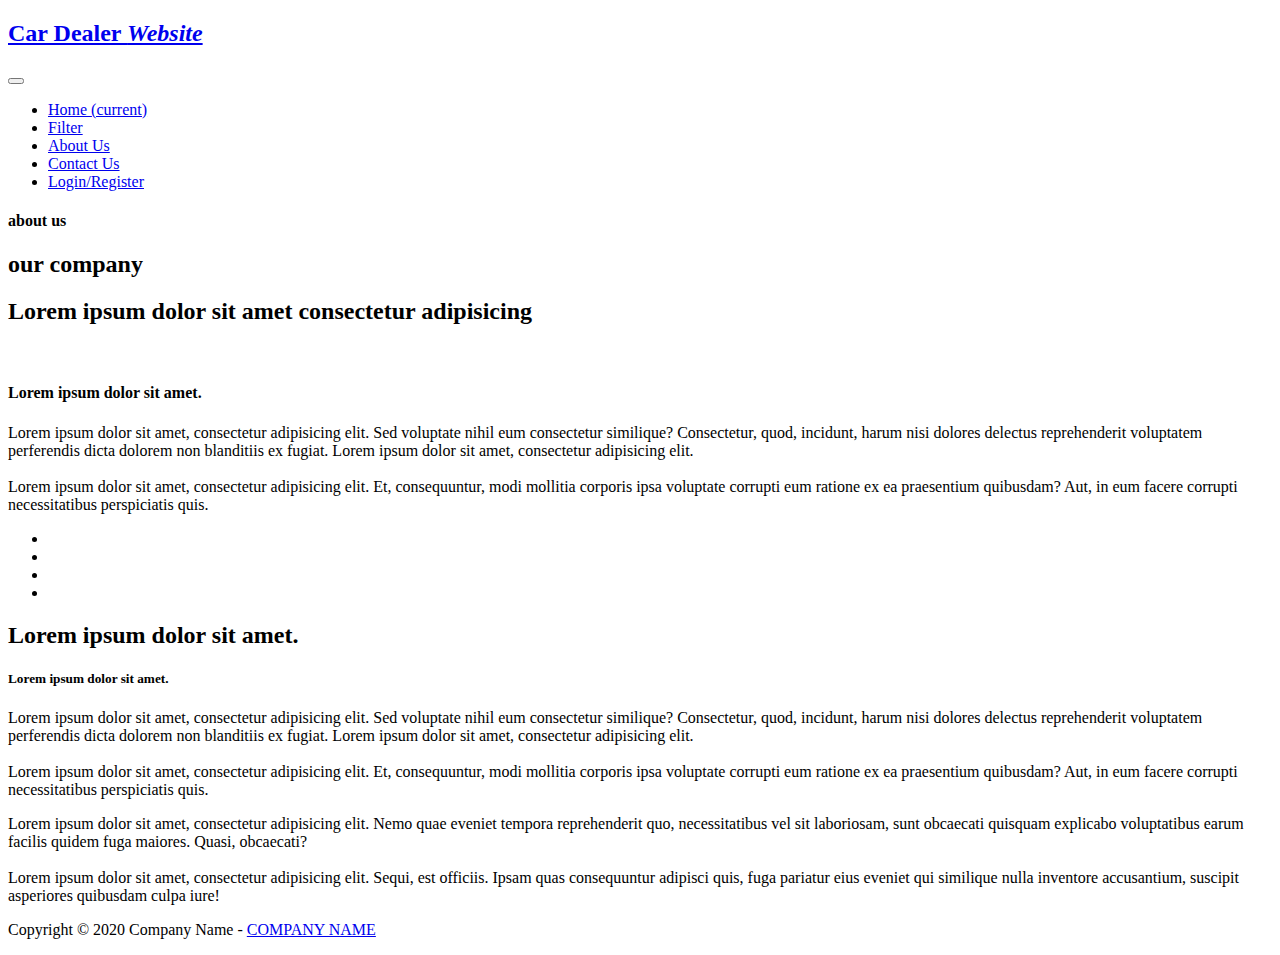
==== about-us.html @ 63cbf661 "Add files via upload" ====
<!DOCTYPE html>
<html lang="en">

  <head>

    <meta charset="utf-8">
    <meta name="viewport" content="width=device-width, initial-scale=1, shrink-to-fit=no">
    <meta name="description" content="">
    <meta name="author" content="">
    <link rel="icon" href="assets/images/favicon.ico">

    <link href="https://fonts.googleapis.com/css?family=Poppins:100,200,300,400,500,600,700,800,900&display=swap" rel="stylesheet">

    <title>PHPJabbers.com | Free Car Dealer Website Template</title>

    <!-- Bootstrap core CSS -->
    <link href="vendor/bootstrap/css/bootstrap.min.css" rel="stylesheet">

    <!-- Additional CSS Files -->
    <link rel="stylesheet" href="assets/css/fontawesome.css">
    <link rel="stylesheet" href="assets/css/style.css">
    <link rel="stylesheet" href="assets/css/owl.css">

  </head>

  <body>

    <!-- ***** Preloader Start ***** -->
    <div id="preloader">
        <div class="jumper">
            <div></div>
            <div></div>
            <div></div>
        </div>
    </div>  
    <!-- ***** Preloader End ***** -->

    <!-- Header -->
    <header class="">
      <nav class="navbar navbar-expand-lg">
        <div class="container">
          <a class="navbar-brand" href="index.html"><h2>Car Dealer <em>Website</em></h2></a>
          <button class="navbar-toggler" type="button" data-toggle="collapse" data-target="#navbarResponsive" aria-controls="navbarResponsive" aria-expanded="false" aria-label="Toggle navigation">
            <span class="navbar-toggler-icon"></span>
          </button>
          <div class="collapse navbar-collapse" id="navbarResponsive">
            <ul class="navbar-nav ml-auto">
                <li class="nav-item">
                    <a class="nav-link" href="index.html">Home
                      <span class="sr-only">(current)</span>
                    </a>
                </li> 

                <li class="nav-item"><a class="nav-link" href="filter.html">Filter</a></li>

                

                <li class="nav-item active"><a class="nav-link" href="about-us.html">About Us</a></li>
                
                 <li class="nav-item"><a class="nav-link" href="contact.html">Contact Us</a></li>
                <li class=""><a class="login-link" href="login.html">Login/Register</a></li>
            </ul>
          </div>
        </div>
      </nav>
    </header>

    <!-- Page Content -->
    <div class="page-heading about-heading header-text" style="background-image: url(assets/images/heading-1-1920x500.jpg);">
      <div class="container">
        <div class="row">
          <div class="col-md-12">
            <div class="text-content">
              <h4>about us</h4>
              <h2>our company</h2>
            </div>
          </div>
        </div>
      </div>
    </div>


    <div class="best-features about-features">
      <div class="container">
        <div class="row">
          <div class="col-md-12">
            <div class="section-heading">
              <h2>Lorem ipsum dolor sit amet consectetur adipisicing</h2>
            </div>
          </div>
          <div class="col-md-6">
            <div class="right-image">
              <img src="assets/images/about-1-570x350.jpg" alt="">
            </div>
          </div>
          <div class="col-md-6">
            <div class="left-content">
              <h4>Lorem ipsum dolor sit amet.</h4>
              <p>Lorem ipsum dolor sit amet, consectetur adipisicing elit. Sed voluptate nihil eum consectetur similique? Consectetur, quod, incidunt, harum nisi dolores delectus reprehenderit voluptatem perferendis dicta dolorem non blanditiis ex fugiat. Lorem ipsum dolor sit amet, consectetur adipisicing elit.<br><br>Lorem ipsum dolor sit amet, consectetur adipisicing elit. Et, consequuntur, modi mollitia corporis ipsa voluptate corrupti eum ratione ex ea praesentium quibusdam? Aut, in eum facere corrupti necessitatibus perspiciatis quis.</p>
              <ul class="social-icons">
                <li><a href="#"><i class="fa fa-facebook"></i></a></li>
                <li><a href="#"><i class="fa fa-twitter"></i></a></li>
                <li><a href="#"><i class="fa fa-linkedin"></i></a></li>
                <li><a href="#"><i class="fa fa-behance"></i></a></li>
              </ul>
            </div>
          </div>
        </div>
      </div>
    </div>

    
    <div class="team-members">
      <div class="container">
        <div class="row">
          <div class="col-md-12">
            <div class="section-heading">
              <h2>Lorem ipsum dolor sit amet.</h2>
            </div>

            <h5>Lorem ipsum dolor sit amet.</h5>

            <p>Lorem ipsum dolor sit amet, consectetur adipisicing elit. Sed voluptate nihil eum consectetur similique? Consectetur, quod, incidunt, harum nisi dolores delectus reprehenderit voluptatem perferendis dicta dolorem non blanditiis ex fugiat. Lorem ipsum dolor sit amet, consectetur adipisicing elit.<br><br>Lorem ipsum dolor sit amet, consectetur adipisicing elit. Et, consequuntur, modi mollitia corporis ipsa voluptate corrupti eum ratione ex ea praesentium quibusdam? Aut, in eum facere corrupti necessitatibus perspiciatis quis.</p>

            <p>Lorem ipsum dolor sit amet, consectetur adipisicing elit. Nemo quae eveniet tempora reprehenderit quo, necessitatibus vel sit laboriosam, sunt obcaecati quisquam explicabo voluptatibus earum facilis quidem fuga maiores. Quasi, obcaecati? <br><br> Lorem ipsum dolor sit amet, consectetur adipisicing elit. Sequi, est officiis. Ipsam quas consequuntur adipisci quis, fuga pariatur eius eveniet qui similique nulla inventore accusantium, suscipit asperiores quibusdam culpa iure!</p>
          </div>
        </div>
      </div>
    </div>

    <footer>
      <div class="container">
        <div class="row">
          <div class="col-md-12">
            <div class="inner-content">
              <p>Copyright © 2020 Company Name - <a href="#">COMPANY NAME</a></p>
            </div>
          </div>
        </div>
      </div>
    </footer>


    <!-- Bootstrap core JavaScript -->
    <script src="vendor/jquery/jquery.min.js"></script>
    <script src="vendor/bootstrap/js/bootstrap.bundle.min.js"></script>


    <!-- Additional Scripts -->
    <script src="assets/js/custom.js"></script>
    <script src="assets/js/owl.js"></script>
  </body>

</html>
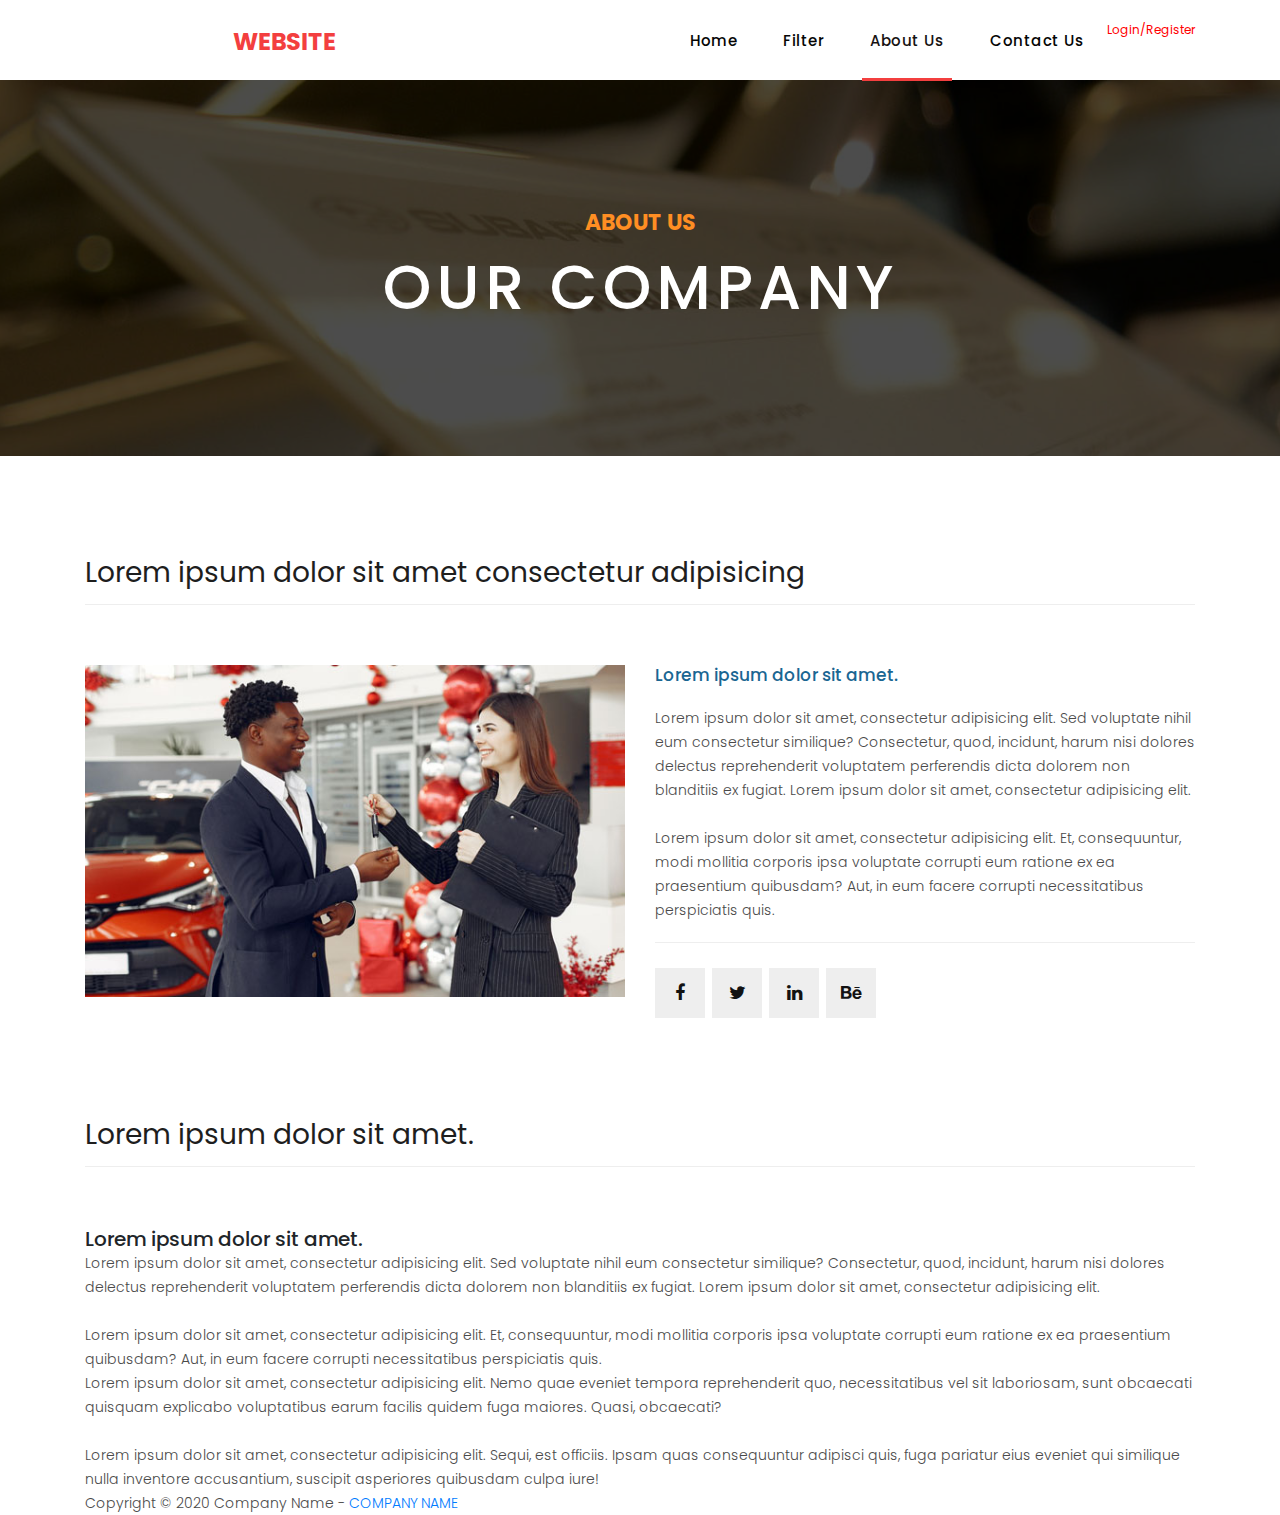
==== commit 161243cc: "," ====
--- a/about-us.html
+++ b/about-us.html
@@ -11,7 +11,7 @@
 
     <link href="https://fonts.googleapis.com/css?family=Poppins:100,200,300,400,500,600,700,800,900&display=swap" rel="stylesheet">
 
-    <title>PHPJabbers.com | Free Car Dealer Website Template</title>
+    <title>ShelbyAuto</title>
 
     <!-- Bootstrap core CSS -->
     <link href="vendor/bootstrap/css/bootstrap.min.css" rel="stylesheet">
--- a/assets/css/style.css
+++ b/assets/css/style.css
@@ -0,0 +1,1095 @@
+body {
+  font-family: 'Poppins', sans-serif;
+  overflow-x: hidden;
+  text-rendering: optimizeLegibility;
+  -webkit-font-smoothing: antialiased;
+  -moz-osx-font-smoothing: grayscale;
+}
+p {
+	margin-bottom: 0px;
+	font-size: 14px;
+	font-weight: 300;
+	color: #4a4a4a;
+	line-height: 24px;
+}
+a {
+	text-decoration: none!important;
+}
+ul {
+	padding: 0;
+	margin: 0;
+	list-style: none;
+}
+
+h1,h2,h3,h4,h5,h6 {
+	margin: 0px;
+}
+
+ul.social-icons li {
+	display: inline-block;
+	margin-right: 3px;
+}
+
+ul.social-icons li:last-child {
+	margin-right: 0px;
+}
+
+ul.social-icons li a {
+	width: 50px;
+	height: 50px;
+	display: inline-block;
+	line-height: 50px;
+	background-color: #eee;
+	color: #121212;
+	font-size: 18px;
+	text-align: center;
+	transition: all .3s;
+}
+
+ul.social-icons li a:hover {
+	background-color: #f33f3f;
+	color: #fff;
+}
+
+a.filled-button {
+	background-color: #f33f3f;
+	color: #fff;
+	font-size: 14px;
+	text-transform: capitalize;
+	font-weight: 300;
+	padding: 10px 20px;
+	border-radius: 5px;
+	display: inline-block;
+	transition: all 0.3s;
+}
+
+a.filled-button:hover {
+	background-color: #121212;
+	color: #fff;
+}
+
+.section-heading {
+	text-align: left;
+	margin-bottom: 60px;
+	border-bottom: 1px solid #eee;
+}
+
+.section-heading h2 {
+	font-size: 28px;
+	font-weight: 400;
+	color: #1e1e1e;
+	margin-bottom: 15px;
+}
+
+.page-heading {
+	padding: 210px 0px 130px 0px;
+	text-align: center;
+	background-position: center center;
+	background-repeat: no-repeat;
+	background-size: cover;
+}
+
+.page-heading .text-content h4 {
+	color: #ff8e23;
+	font-size: 22px;
+	text-transform: uppercase;
+	font-weight: 700;
+	margin-bottom: 15px;
+}
+
+.page-heading .text-content h2 {
+	color: #fff;
+	font-size: 62px;
+	text-transform: uppercase;
+	letter-spacing: 5px;
+}
+
+#preloader {
+  overflow: hidden;
+  background: #f33f3f;
+  left: 0;
+  right: 0;
+  top: 0;
+  bottom: 0;
+  position: fixed;
+  z-index: 9999999;
+  color: #fff;
+}
+
+#preloader .jumper {
+  left: 0;
+  top: 0;
+  right: 0;
+  bottom: 0;
+  display: block;
+  position: absolute;
+  margin: auto;
+  width: 50px;
+  height: 50px;
+}
+
+#preloader .jumper > div {
+  background-color: #fff;
+  width: 10px;
+  height: 10px;
+  border-radius: 100%;
+  -webkit-animation-fill-mode: both;
+  animation-fill-mode: both;
+  position: absolute;
+  opacity: 0;
+  width: 50px;
+  height: 50px;
+  -webkit-animation: jumper 1s 0s linear infinite;
+  animation: jumper 1s 0s linear infinite;
+}
+
+#preloader .jumper > div:nth-child(2) {
+  -webkit-animation-delay: 0.33333s;
+  animation-delay: 0.33333s;
+}
+
+#preloader .jumper > div:nth-child(3) {
+  -webkit-animation-delay: 0.66666s;
+  animation-delay: 0.66666s;
+}
+
+@-webkit-keyframes jumper {
+  0% {
+    opacity: 0;
+    -webkit-transform: scale(0);
+    transform: scale(0);
+  }
+  5% {
+    opacity: 1;
+  }
+  100% {
+    -webkit-transform: scale(1);
+    transform: scale(1);
+    opacity: 0;
+  }
+}
+
+@keyframes jumper {
+  0% {
+    opacity: 0;
+    -webkit-transform: scale(0);
+    transform: scale(0);
+  }
+  5% {
+    opacity: 1;
+  }
+  100% {
+    opacity: 0;
+  }
+}
+
+
+/* Header Style */
+header {
+	position: absolute;
+	z-index: 99999;
+	width: 100%;
+	height: 80px;
+	background-color: #ffffff;
+	-webkit-transition: all 0.3s ease-in-out 0s;
+    -moz-transition: all 0.3s ease-in-out 0s;
+    -o-transition: all 0.3s ease-in-out 0s;
+    transition: all 0.3s ease-in-out 0s;
+}
+header .navbar {
+	padding: 17px 0px;
+}
+.background-header .navbar {
+	padding: 17px 0px;
+}
+.background-header {
+	top: 0;
+	position: fixed;
+	background-color: #fff!important;
+	box-shadow: 0px 1px 10px rgba(255, 253, 253, 0.1);
+}
+.background-header .navbar-brand h2 {
+	color: #121212!important;
+}
+.background-header .navbar-nav a.nav-link {
+	color: #1e1e1e!important;
+}
+.background-header .navbar-nav .nav-link:hover,
+.background-header .navbar-nav .active>.nav-link,
+.background-header .navbar-nav .nav-link.active,
+.background-header .navbar-nav .nav-link.show,
+.background-header .navbar-nav .show>.nav-link {
+	color: #f33f3f!important;
+}
+.navbar .navbar-brand {
+	float: 	left;
+	margin-top: -12px;
+	outline: none;
+}
+.navbar .navbar-brand h2 {
+	color: #fff;
+	text-transform: uppercase;
+	font-size: 24px;
+	font-weight: 700;
+	-webkit-transition: all .3s ease 0s;
+    -moz-transition: all .3s ease 0s;
+    -o-transition: all .3s ease 0s;
+    transition: all .3s ease 0s;
+}
+.navbar .navbar-brand h2 em {
+	font-style: normal;
+	color: #f33f3f;
+}
+#navbarResponsive {
+	z-index: 999;
+}
+.navbar-collapse {
+	text-align: center;
+}
+.navbar .navbar-nav .nav-item {
+	margin: 0px 15px;
+}
+.navbar .navbar-nav a.nav-link {
+	text-transform: capitalize;
+	font-size: 15px;
+	font-weight: 500;
+	letter-spacing: 0.5px;
+	color: #050505;
+	transition: all 0.5s;
+	margin-top: 5px;
+}
+.navbar .navbar-nav .nav-link:hover,
+.navbar .navbar-nav .active>.nav-link,
+.navbar .navbar-nav .nav-link.active,
+.navbar .navbar-nav .nav-link.show,
+.navbar .navbar-nav .show>.nav-link {
+	color: #161212;
+	padding-bottom: 25px;
+	border-bottom: 3px solid #f33f3f;
+}
+.navbar .navbar-toggler-icon {
+	background-image: none;
+}
+.navbar .navbar-toggler {
+	border-color: #242222;
+	background-color: #1d1a1a;	
+	height: 36px;
+	outline: none;
+	border-radius: 0px;
+	position: absolute;
+	right: 30px;
+	top: 20px;
+}
+.navbar .navbar-toggler-icon:after {
+	content: '\f0c9';
+	color: #f33f3f;
+	font-size: 18px;
+	line-height: 26px;
+	font-family: 'FontAwesome';
+}
+
+
+
+/* Banner Style */
+.banner {
+	position: relative;
+	text-align: center;
+	padding-top: 80px;
+}
+
+.banner-item-01 {
+	padding: 300px 0px;
+	background-image: url(../images/slider-image-1-1920x600.jpg);
+	background-size: cover;
+	background-repeat: no-repeat;
+	background-position: center center;
+}
+
+.banner-item-02 {
+	padding: 300px 0px;
+	background-image: url(../images/slider-image-2-1920x600.jpg);
+	background-size: cover;
+	background-repeat: no-repeat;
+	background-position: center center;
+}
+
+.banner-item-03 {
+	padding: 300px 0px;
+	background-image: url(../images/slider-image-3-1920x600.jpg);
+	background-size: cover;
+	background-repeat: no-repeat;
+	background-position: center center;
+}
+
+.banner .banner-item {
+	max-height: 600px;
+}
+
+.banner .text-content {
+	position: absolute;
+	top: 50%;
+	transform: translateY(-50%);
+	text-align: center;
+	width: 100%;
+}
+
+.banner .text-content h4 {
+	color: #f33f3f;
+	font-size: 22px;
+	text-transform: uppercase;
+	font-weight: 700;
+	margin-bottom: 15px;
+}
+
+.banner .text-content h2 {
+	color: #fff;
+	font-size: 62px;
+	text-transform: uppercase;
+	letter-spacing: 5px;
+}
+
+.owl-banner .owl-dots .owl-dot {
+  border-radius: 3px;
+}
+.owl-banner .owl-dots {
+    display: -webkit-box;
+    display: -webkit-flex;
+    display: -ms-flexbox;
+    display: flex;
+    -ms-flex-pack: center;
+    -webkit-justify-content: center;
+    justify-content: center;
+    position: absolute;
+    left: 50%;
+    transform: translateX(-50%);
+    bottom: 30px;
+}
+.owl-banner .owl-dots .owl-dot {
+    width: 10px;
+    height: 10px;
+    border-radius: 50%;
+    margin: 0 10px;
+    background-color: #fff;
+    opacity: 0.5;
+}
+.owl-banner .owl-dots .owl-dot:focus {
+    outline: none
+}
+.owl-banner .owl-dots .owl-dot.active {
+    background-color: #fff;
+    opacity: 1;
+}
+
+
+
+/* Latest Produtcs */
+
+.latest-products {
+	margin-top: 100px;
+}
+
+.section-heading a {
+	float: right;
+	margin-top: -35px;
+	text-transform: uppercase;
+	font-size: 13px;
+	font-weight: 700;
+	color: #f33f3f;
+}
+
+.product-item {
+	border: 1px solid #eee;
+	margin-bottom: 30px;
+}
+
+.product-item .down-content {
+	padding: 30px;
+	position: relative;
+}
+
+.product-item img {
+	width: 100%;
+	overflow: hidden;
+}
+
+.product-item .down-content h4 {
+	font-size: 17px;
+	color: #1a6692;
+	margin-bottom: 20px;
+}
+
+.product-item .down-content h6 {
+	font-size: 18px;
+	margin-bottom: 15px;
+	color: #121212;
+}
+
+.product-item .down-content h6 small{
+	color: #999;
+}
+
+.product-item .down-content p {
+	margin-bottom: 20px;
+}
+
+.product-item .down-content ul li {
+	display: inline-block;
+}
+
+.product-item .down-content ul li i {
+	color: #f33f3f;
+	font-size: 14px;
+}
+
+.product-item .down-content span {
+	position: absolute;
+	right: 30px;
+	bottom: 30px;
+	font-size: 13px;
+	color: #f33f3f;
+	font-weight: 500;
+}
+
+.product-item .down-content span a {
+	color: #f33f3f;
+	display: inline-block;
+	margin-bottom: 3px;
+}
+
+.modal-dialog { 
+	margin-top: 10%; 
+}
+
+/* Best Features */
+
+.about-features {
+	margin-top: 100px!important;
+}
+
+.about-features p {
+	border-bottom: 1px solid #eee;
+	padding-bottom: 20px;
+}
+
+.about-features .container .row {
+	padding-bottom: 0px!important;
+	border-bottom: none!important;
+}
+
+.best-features {
+	margin-top: 50px;
+}
+
+.best-features .container .row {
+	border-bottom: 1px solid #eee;
+	padding-bottom: 60px;
+}
+
+.best-features img {
+	width: 100%;
+	overflow: hidden;
+}
+
+.best-features h4 {
+	font-size: 17px;
+	color: #1a6692;
+	margin-bottom: 20px;
+}
+
+.best-features ul.featured-list li {
+	display: block;
+	margin-bottom: 10px;
+}
+
+.best-features p {
+	margin-bottom: 25px;
+}
+
+.best-features ul.featured-list li a {
+	font-size: 14px;
+	color: #4a4a4a;
+	font-weight: 300;
+	transition: all .3s;
+	position: relative;
+	padding-left: 13px;
+}
+
+.best-features ul.featured-list li a:before {
+	content: '';
+	width: 5px;
+	height: 5px;
+	display: inline-block;
+	background-color: #4a4a4a;
+	position: absolute;
+	left: 0;
+	transition: all .3s;
+	top: 8px;
+}
+
+.best-features ul.featured-list li a:hover {
+	color: #f33f3f;
+}
+
+.best-features ul.featured-list li a:hover::before {
+	background-color: #f33f3f;
+}
+
+.best-features .filled-button {
+	margin-top: 20px;
+}
+
+
+
+
+
+/* Call To Action */
+
+.call-to-action .inner-content {
+	margin-top: 60px;
+	padding: 30px;
+	background-color: #f7f7f7;
+	border-radius: 5px;
+}
+
+.call-to-action .inner-content h4 {
+	font-size: 17px;
+	color: #1a6692;
+	margin-bottom: 15px;
+}
+
+.call-to-action .inner-content em {
+	font-style: normal;
+	font-weight: 700;
+}
+
+.call-to-action .inner-content .col-md-4 {
+	text-align: right;
+}
+
+.call-to-action .inner-content .filled-button {
+	margin-top: 0px;
+}
+
+
+
+
+/* Footer */
+
+
+/* Product Page */
+
+.products {
+	margin-top: 100px;
+}
+
+.products .filters {
+	text-align: center;
+	border-bottom: 1px solid #eee;
+	padding-bottom: 10px;
+	margin-bottom: 60px;
+}
+
+.products .filters li {
+	text-transform: uppercase;
+	font-size: 13px;
+	font-weight: 700;
+	color: #121212;
+	display: inline-block;
+	margin: 0px 10px;
+	transition: all .3s;
+	cursor: pointer;
+}
+
+.products .filters ul li.active,
+.products .filters ul li:hover {
+  color: #f33f3f;
+}
+
+.dropdown-menu { 
+	border-radius: 0;
+}
+
+.dropdown-item { 
+	padding: .5rem 1.5rem; 
+}
+
+.page-heading {
+	position:relative;
+}
+.page-heading:before {
+	content:'';
+	position:absolute;
+	top:0;
+	left:0;
+	bottom:0;
+	right:0;
+	background-color:rgba(0,0,0,.7);
+}
+.page-heading .container {
+	position:relative;
+	z-index: 2;
+}
+.products ul.pages {
+	margin-top: 30px;
+	text-align: center;
+}
+
+.products ul.pages li {
+	display: inline-block;
+	margin: 0px 2px;
+}
+
+.products ul.pages li a {
+	width: 44px;
+	height: 44px;
+	display: inline-block;
+	line-height: 42px;
+	border: 1px solid #eee;
+	font-size: 15px;
+	font-weight: 700;
+	color: #121212;
+	transition: all .3s;
+}
+
+.products ul.pages li a:hover,
+.products ul.pages li.active a {
+	background-color: #f33f3f;
+	border-color: #f33f3f;
+	color: #fff;
+}
+
+
+
+/* Team Members */
+
+.team-members {
+	margin-top: 100px;
+}
+
+.team-member {
+	border: 1px solid #eee;
+	margin-bottom: 30px;
+}
+
+.team-member img {
+	width: 100%;
+	overflow: hidden;
+}
+
+.team-member .down-content {
+	padding: 30px;
+	text-align: center;
+}
+
+.team-member .thumb-container {
+	position: relative;
+}
+
+.team-member .thumb-container .hover-effect {
+	position: absolute;
+	background-color: rgba(243,63,63,0.9);
+	top: 0;
+	left: 0;
+	width: 100%;
+	height: 100%;
+	opacity: 0;
+	visibility: hidden;
+	transition: all .5s;
+}
+
+.team-member .thumb-container .hover-effect .hover-content {
+	position: absolute;
+	display: inline-block;
+	width: 100%;
+	text-align: center;
+	top: 50%;
+	transform: translateY(-50%);
+}
+
+.team-member .thumb-container .hover-effect .hover-content ul.social-icons li a:hover {
+	background-color: #fff;
+	color: #f33f3f;
+}
+
+.team-member:hover .hover-effect {
+	visibility: visible;
+	opacity: 1;
+}
+
+.team-member .down-content h4 {
+	font-size: 17px;
+	color: #1a6692;
+	margin-bottom: 8px;
+}
+
+.team-member .down-content span {
+	display: block;
+	font-size: 13px;
+	color: #f33f3f;
+	font-weight: 500;
+	margin-bottom: 20px;
+}
+
+
+
+
+/* Services */
+
+.services {
+	background-position: center center;
+	background-repeat: no-repeat;
+	background-size: cover;
+	background-attachment: fixed;
+	padding: 100px 0px;
+}
+
+.services .section-heading h2 { 
+	color: #fff; 
+}
+
+.service-item {
+	text-align: center;
+	margin-bottom: 30px;
+}
+
+.service-item .icon {
+	background-color: #f7f7f7;
+	padding: 40px;
+}
+
+.service-item .icon i {
+	width: 100px;
+	height: 100px;
+	display: inline-block;
+	text-align: center;
+	line-height: 100px;
+	background-color: #f33f3f;
+	color: #fff;
+	font-size: 32px;
+}
+
+.service-item .down-content {
+	background-color: #fff;
+	padding: 40px 30px;
+}
+
+.service-item .down-content h4 {
+	font-size: 17px;
+	color: #1a6692;
+	margin-bottom: 20px;
+}
+
+.service-item .down-content h6 { 
+	margin-bottom: 15px;
+}
+
+.service-item .down-content p {
+	margin-bottom: 25px;
+}
+
+.services-item-image { 
+	display: block; 
+}
+
+.n-m { 
+	margin: 0!important; 
+}
+
+.owl-clients button.owl-dot { 
+	background: #f1f1f1!important; 
+	width: 10px!important; 
+	height: 10px!important; 
+	margin: 0 10px!important; 
+	border-radius: 50%;
+}
+
+.owl-clients button.owl-dot.active { 
+	background: #f33f3f!important; 
+}
+
+/* Clients */
+
+.happy-clients {
+	margin-top: 100px;
+	margin-bottom: 40px;
+}
+
+.happy-clients .client-item img {
+	max-width: 100%;
+	overflow: hidden;
+	transition: all .3s;
+	cursor: pointer;
+}
+
+.client-item h6 { 
+	line-height: 1.6;  
+}
+
+.happy-clients .client-item img:hover {
+	opacity: 0.8;
+}
+
+
+
+
+/* Find Us */
+
+.find-us {
+	margin-top: 100px;
+}
+
+.find-us p {
+	border-bottom: 1px solid #eee;
+	padding-bottom: 30px;
+	margin-bottom: 30px;
+}
+
+.find-us h4 {
+	font-size: 17px;
+	color: #1a6692;
+	margin-bottom: 20px;
+}
+
+.find-us .left-content {
+	margin-left: 30px;
+}
+
+
+
+/* Send Message */
+
+.send-message {
+	margin-top: 100px;
+}
+
+.contact-form select,
+.contact-form .form-control {
+	font-size: 14px;
+	width: 100%;
+	height: 44px;
+	display: inline-block;
+	line-height: 42px;
+	border: 1px solid #eee;
+	border-radius: 0px;
+	margin-bottom: 30px;
+}
+
+.contact-form select:focus,
+.contact-form .form-control:focus {
+	box-shadow: none;
+	border: 1px solid #eee;
+}
+
+.contact-form textarea {
+	font-size: 14px;
+	width: 100%;
+	min-width: 100%;
+	min-height: 120px;
+	height: 120px;
+	max-height: 180px;
+	border: 1px solid #eee;
+	border-radius: 0px;
+	margin-bottom: 30px;
+}
+
+.contact-form textarea:focus {
+	box-shadow: none;
+	border: 1px solid #eee;
+}
+
+.contact-form button.filled-button {
+	background-color: #f33f3f;
+	color: #fff;
+	font-size: 14px;
+	text-transform: capitalize;
+	font-weight: 300;
+	padding: 10px 20px;
+	border-radius: 5px;
+	display: inline-block;
+	transition: all 0.3s;
+	border: none;
+	outline: none;
+	cursor: pointer;
+}
+
+
+.contact-form button.filled-button:hover {
+	background-color: #121212;
+	color: #fff;
+}
+
+.accordion {
+	margin-left: 30px;
+}
+
+.accordion a {
+	cursor: pointer;
+	font-size: 17px;
+	color: #1a6692!important;
+	margin-bottom: 20px;
+	transition: all .3s;
+}
+
+.accordion a:hover {
+	color: #f33f3f!important;
+}
+
+.accordion a.active {
+  color: #f33f3f!important;
+}
+
+.accordion li .content {
+  display: none;
+  margin-top: 10px;
+}
+
+.accordion li:first-child {
+	border-top: 1px solid #eee;
+}
+
+.accordion li {
+	border-bottom: 1px solid #eee;
+	padding: 15px 0px;
+}
+
+.section-background { 
+	background: #f1f1f1; 
+}
+
+.section {
+	padding: 30px 0;
+}
+
+.section p {
+	margin-bottom: 15px;
+}
+
+.section .section-heading {
+	margin-bottom: 45px;
+}
+
+
+/* Responsive Style */
+@media (max-width: 768px) {
+	.banner .text-content {
+		width: 90%;
+		margin-left: 5%;
+	}
+	.banner .text-content h4 {
+		font-size: 22px;
+	}
+
+	.banner .text-content h2 {
+		font-size: 36px;
+		letter-spacing: 0.5px;
+	}
+	.banner-item-01,
+	.banner-item-02,
+	.banner-item-03 {
+		padding: 180px 0px;
+	}
+	.page-heading .text-content h4 {
+		font-size: 22px;
+	}
+
+	.page-heading .text-content h2 {
+		font-size: 36px;
+		letter-spacing: 0.5px;
+	}
+	.section-heading a {
+		float: none;
+		margin-top: 0px;
+		display: block;
+		margin-bottom: 20px;
+	}
+	.product-item .down-content h4 {
+		margin-bottom: 20px!important;
+	}
+	.best-features .left-content {
+		margin-bottom: 30px;
+	}
+	.call-to-action .inner-content {
+		text-align: center;
+	}
+	.call-to-action .inner-content .filled-button {
+		text-align: center;
+		width: 100%;
+		margin-top: 20px;
+	}
+	.about-features img {
+		margin-bottom: 30px;
+	}
+	.service-item {
+		margin-bottom: 30px;
+	}
+	.find-us #map {
+		margin-bottom: 30px;
+	}
+	.find-us .left-content {
+		margin-left: 0px;
+	}
+	.send-message .accordion {
+		margin-top: 30px;
+		margin-left: 0px;
+	}
+}
+
+@media (max-width: 992px) {
+	.navbar .navbar-brand {
+		position: absolute;
+		left: 30px;
+		top: 32px;
+	}
+	.navbar .navbar-brand {
+		width: auto;
+	}
+	.navbar:after {
+		display: none;
+	}
+	#navbarResponsive {
+	    z-index: 99999;
+	    position: absolute;
+	    top: 80px;
+	    left: 0;
+	    width: 100%;
+	    text-align: center;
+	    background-color: #fff;
+	    box-shadow: 0px 10px 10px rgba(0,0,0,0.1);
+	}
+	.navbar .navbar-nav .nav-item {
+		border-bottom: 1px solid #eee;
+	}
+	.navbar .navbar-nav .nav-item:last-child {
+		border-bottom: none;
+	}
+	.navbar .navbar-nav a.nav-link {
+		padding: 15px 0px;
+		color: #1e1e1e!important;
+	}
+	.navbar .navbar-nav .nav-link:hover,
+	.navbar .navbar-nav .active>.nav-link,
+	.navbar .navbar-nav .nav-link.active,
+	.navbar .navbar-nav .nav-link.show,
+	.navbar .navbar-nav .show>.nav-link {
+		color: #f33f3f!important;
+		border-bottom: none!important;
+		padding-bottom: 15px;
+	}
+	.product-item .down-content h4 {
+		margin-bottom: 10px;
+	}
+	.product-item .down-content h6 {
+		margin-bottom: 20px;
+	}
+}
+
+.login-link{
+	font-size: 12px;
+	color: red;
+}
+
+.custom-gradient {
+	background: linear-gradient(135deg, #71b7e6, #9b59b6);
+}
+
+
